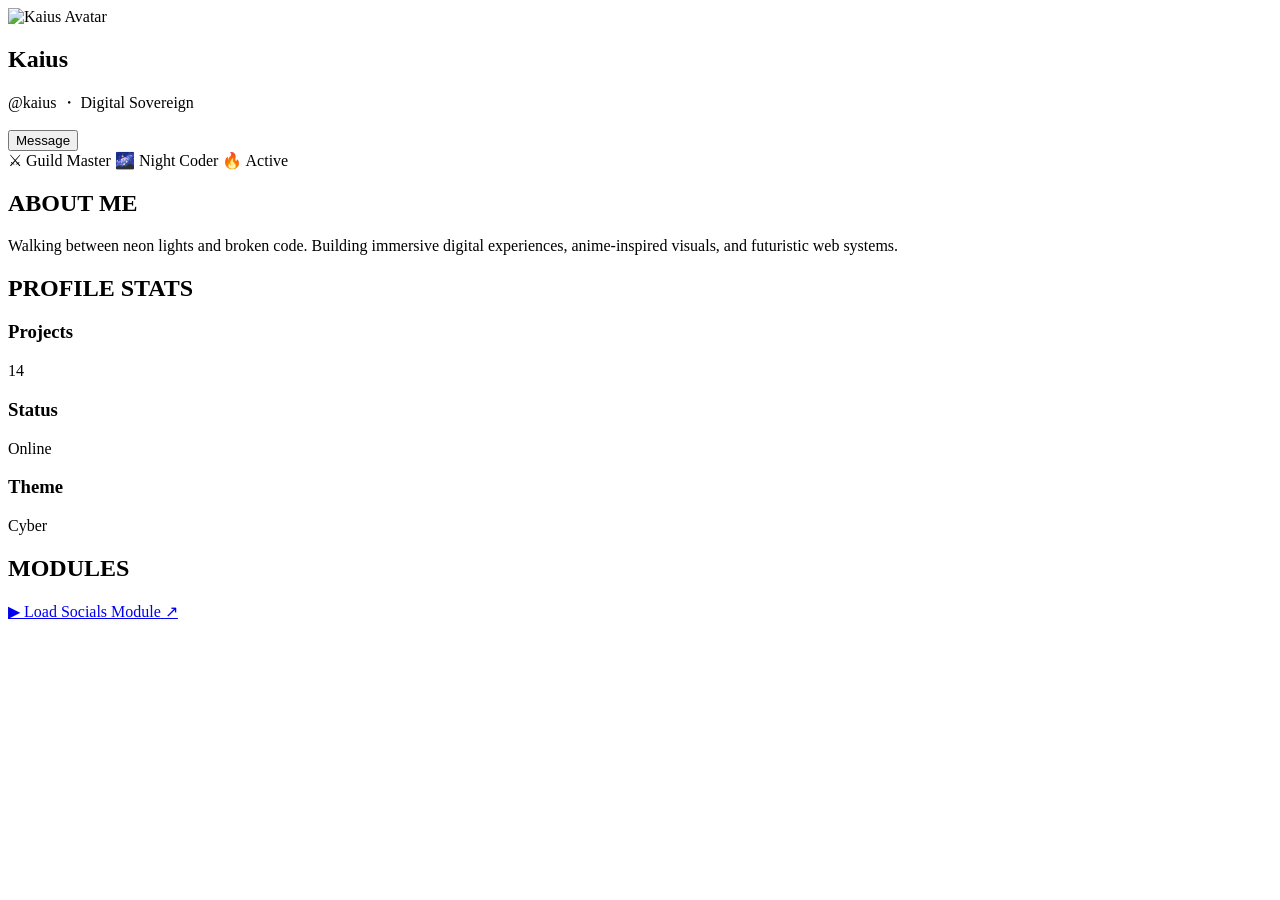
==== index.html @ c34b3765 "Update index.html" ====
<!DOCTYPE html>
    <section class="profile-wrapper">

      <div class="avatar-wrapper">
        <!-- Replace with your real Discord avatar -->
        <img src="https://cdn.discordapp.com/embed/avatars/0.png" alt="Kaius Avatar" class="avatar">
        <span class="status online"></span>
      </div>

      <div class="profile-content">

        <div class="top-section">
          <div>
            <h1>Kaius</h1>
            <p class="tag">@kaius ・ Digital Sovereign</p>
          </div>

          <button class="message-btn">Message</button>
        </div>

        <div class="badges">
          <span>⚔ Guild Master</span>
          <span>🌌 Night Coder</span>
          <span>🔥 Active</span>
        </div>

        <div class="divider"></div>

        <section>
          <h2>ABOUT ME</h2>
          <p class="description">
            Walking between neon lights and broken code. Building immersive digital experiences,
            anime-inspired visuals, and futuristic web systems.
          </p>
        </section>

        <section>
          <h2>PROFILE STATS</h2>

          <div class="stats-grid">
            <div class="stat-box">
              <h3>Projects</h3>
              <p>14</p>
            </div>

            <div class="stat-box">
              <h3>Status</h3>
              <p>Online</p>
            </div>

            <div class="stat-box">
              <h3>Theme</h3>
              <p>Cyber</p>
            </div>
          </div>
        </section>

        <section>
          <h2>MODULES</h2>

          <a href="cogs/socials/index.html" class="module-button">
            <span>▶ Load Socials Module</span>
            <span>↗</span>
          </a>
        </section>

      </div>

    </section>
  </main>

</body>
</html>
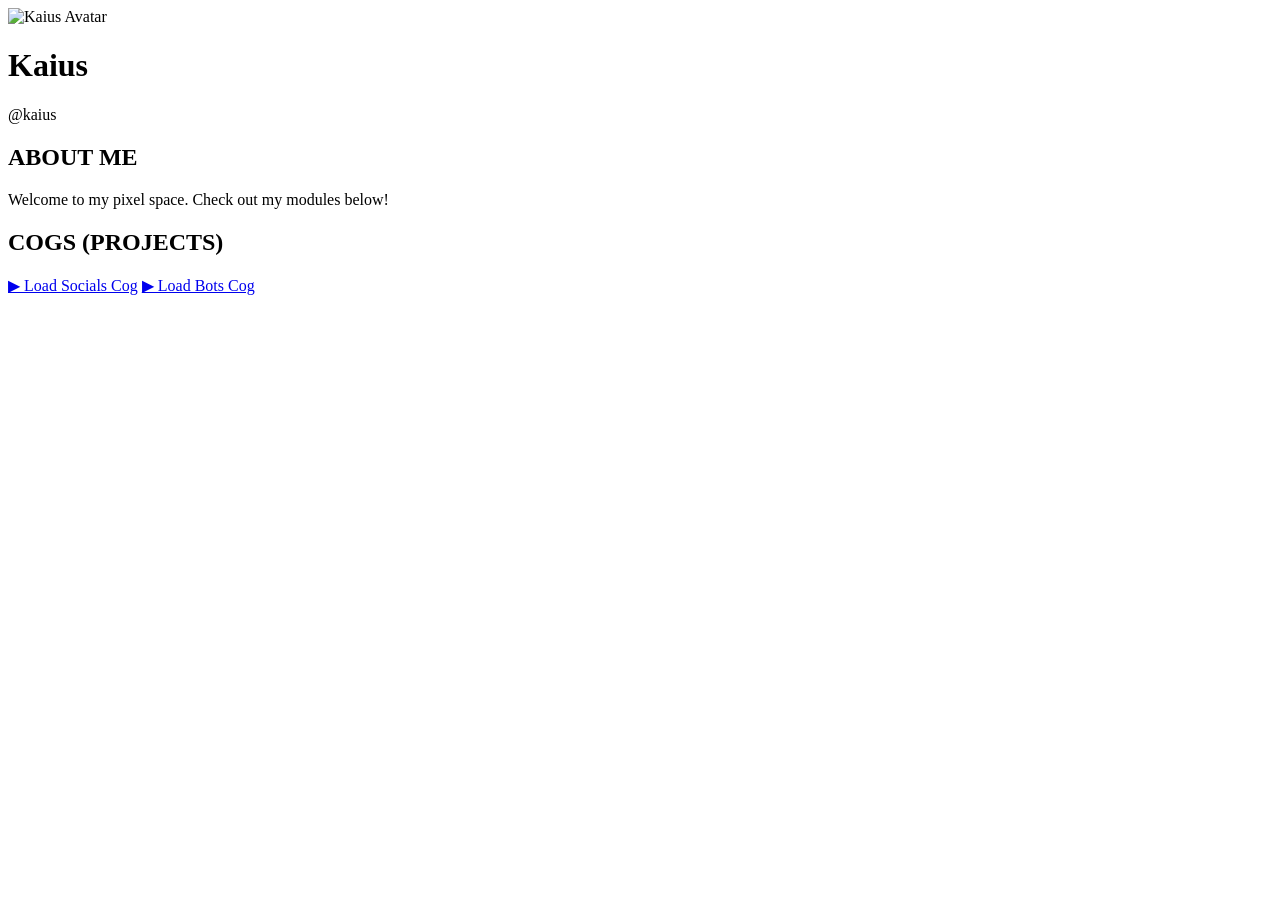
==== commit 269f5831: "Update index.html" ====
--- a/index.html
+++ b/index.html
@@ -1,73 +1,34 @@
 <!DOCTYPE html>
-    <section class="profile-wrapper">
-
-      <div class="avatar-wrapper">
-        <!-- Replace with your real Discord avatar -->
-        <img src="https://cdn.discordapp.com/embed/avatars/0.png" alt="Kaius Avatar" class="avatar">
-        <span class="status online"></span>
-      </div>
-
-      <div class="profile-content">
-
-        <div class="top-section">
-          <div>
-            <h1>Kaius</h1>
-            <p class="tag">@kaius ・ Digital Sovereign</p>
-          </div>
-
-          <button class="message-btn">Message</button>
+<html lang="en">
+<head>
+    <meta charset="UTF-8">
+    <meta name="viewport" content="width=device-width, initial-scale=1.0">
+    <title>Kaius | Profile</title>
+    <link rel="stylesheet" href="styles.css">
+    <!-- Pixel Font from Google Fonts -->
+    <link href="https://fonts.googleapis.com/css2?family=VT323&display=swap" rel="stylesheet">
+</head>
+<body>
+    <div class="discord-card">
+        <div class="banner"></div>
+        <div class="profile-section">
+            <div class="avatar-container">
+                <!-- Make sure your downloaded profile picture is named avatar.png and is in the same folder -->
+                <img src="avatar.png" alt="Kaius Avatar" class="avatar">
+                <div class="status"></div>
+            </div>
+            <div class="user-info">
+                <h1>Kaius</h1>
+                <p class="username">@kaius</p>
+                <div class="divider"></div>
+                <h2>ABOUT ME</h2>
+                <p>Welcome to my pixel space. Check out my modules below!</p>
+                
+                <h2>COGS (PROJECTS)</h2>
+                <a href="cogs/socials/index.html" class="cog-button" style="margin-bottom: 8px;">▶ Load Socials Cog</a>
+                <a href="cogs/bots/index.html" class="cog-button">▶ Load Bots Cog</a>
+            </div>
         </div>
-
-        <div class="badges">
-          <span>⚔ Guild Master</span>
-          <span>🌌 Night Coder</span>
-          <span>🔥 Active</span>
-        </div>
-
-        <div class="divider"></div>
-
-        <section>
-          <h2>ABOUT ME</h2>
-          <p class="description">
-            Walking between neon lights and broken code. Building immersive digital experiences,
-            anime-inspired visuals, and futuristic web systems.
-          </p>
-        </section>
-
-        <section>
-          <h2>PROFILE STATS</h2>
-
-          <div class="stats-grid">
-            <div class="stat-box">
-              <h3>Projects</h3>
-              <p>14</p>
-            </div>
-
-            <div class="stat-box">
-              <h3>Status</h3>
-              <p>Online</p>
-            </div>
-
-            <div class="stat-box">
-              <h3>Theme</h3>
-              <p>Cyber</p>
-            </div>
-          </div>
-        </section>
-
-        <section>
-          <h2>MODULES</h2>
-
-          <a href="cogs/socials/index.html" class="module-button">
-            <span>▶ Load Socials Module</span>
-            <span>↗</span>
-          </a>
-        </section>
-
-      </div>
-
-    </section>
-  </main>
-
+    </div>
 </body>
 </html>
--- a/styles.css
+++ b/styles.css
@@ -0,0 +1,74 @@
+:root {
+  border-color: rgba(124,92,255,0.4);
+}
+
+.stat-box h3 {
+  color: var(--muted);
+  font-size: 0.9rem;
+  margin-bottom: 8px;
+}
+
+.stat-box p {
+  font-size: 1.3rem;
+  font-weight: 700;
+}
+
+.module-button {
+  display: flex;
+  justify-content: space-between;
+  align-items: center;
+  text-decoration: none;
+  color: white;
+  background: linear-gradient(135deg, rgba(124,92,255,0.18), rgba(91,127,255,0.18));
+  border: 1px solid rgba(124,92,255,0.25);
+  padding: 18px 20px;
+  border-radius: 18px;
+  transition: 0.3s ease;
+  font-weight: 600;
+}
+
+.module-button:hover {
+  transform: translateY(-4px);
+  box-shadow: 0 0 30px rgba(124,92,255,0.35);
+}
+
+@keyframes fadeUp {
+  from {
+    opacity: 0;
+    transform: translateY(30px);
+  }
+
+  to {
+    opacity: 1;
+    transform: translateY(0);
+  }
+}
+
+@media (max-width: 700px) {
+
+  .banner {
+    height: 180px;
+  }
+
+  .avatar {
+    width: 120px;
+    height: 120px;
+  }
+
+  .profile-content {
+    padding-top: 70px;
+  }
+
+  h1 {
+    font-size: 2.2rem;
+  }
+
+  .profile-wrapper {
+    padding: 0 20px 25px;
+  }
+
+  .avatar-wrapper {
+    left: 20px;
+  }
+
+}
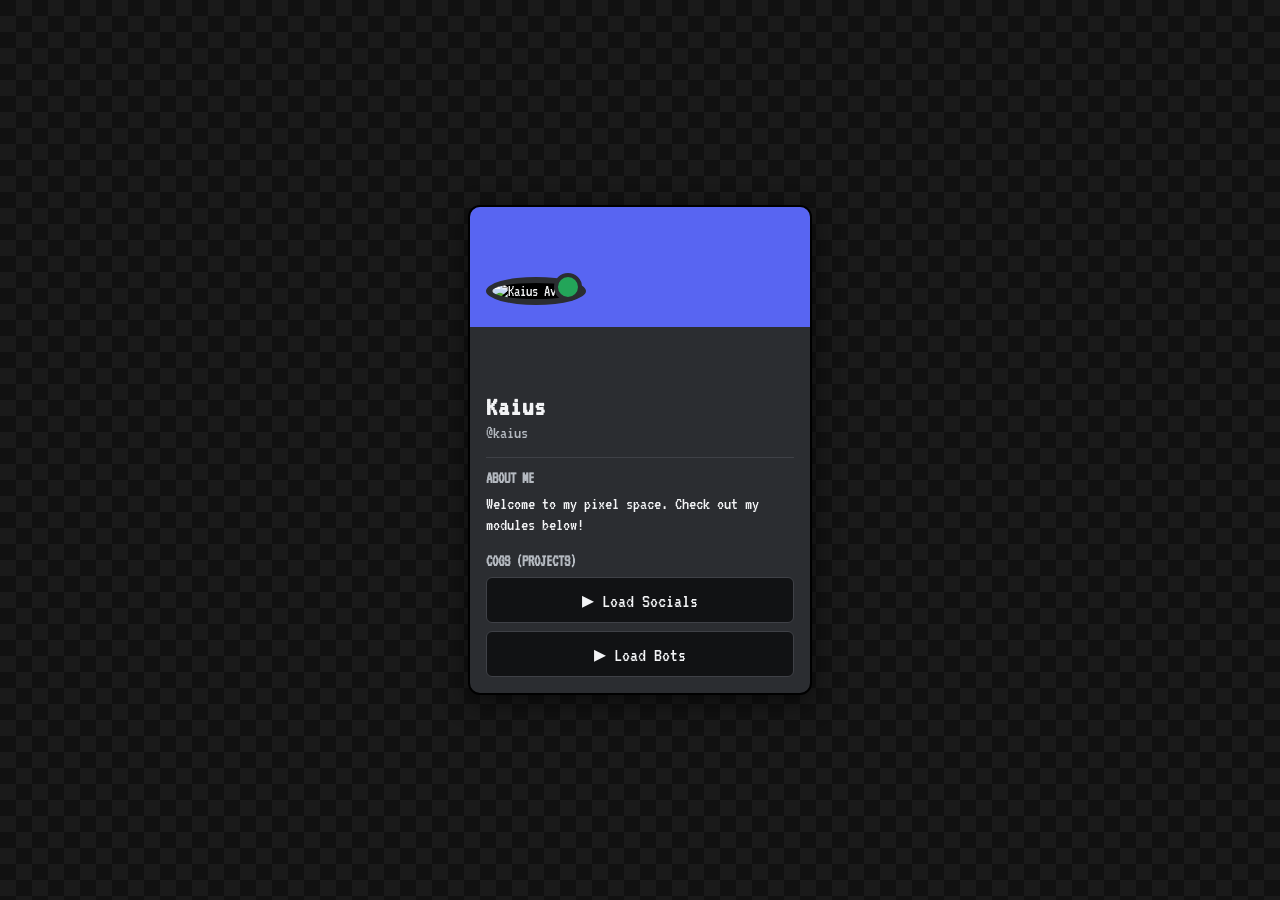
==== commit ca9299e8: "Update index.html" ====
--- a/index.html
+++ b/index.html
@@ -5,7 +5,6 @@
     <meta name="viewport" content="width=device-width, initial-scale=1.0">
     <title>Kaius | Profile</title>
     <link rel="stylesheet" href="styles.css">
-    <!-- Pixel Font from Google Fonts -->
     <link href="https://fonts.googleapis.com/css2?family=VT323&display=swap" rel="stylesheet">
 </head>
 <body>
@@ -13,7 +12,6 @@
         <div class="banner"></div>
         <div class="profile-section">
             <div class="avatar-container">
-                <!-- Make sure your downloaded profile picture is named avatar.png and is in the same folder -->
                 <img src="avatar.png" alt="Kaius Avatar" class="avatar">
                 <div class="status"></div>
             </div>
@@ -25,8 +23,8 @@
                 <p>Welcome to my pixel space. Check out my modules below!</p>
                 
                 <h2>COGS (PROJECTS)</h2>
-                <a href="cogs/socials/index.html" class="cog-button" style="margin-bottom: 8px;">▶ Load Socials Cog</a>
-                <a href="cogs/bots/index.html" class="cog-button">▶ Load Bots Cog</a>
+                <a href="cogs/social.html" class="cog-button" style="margin-bottom: 8px;">▶ Load Socials</a>
+                <a href="cogs/bots.html" class="cog-button">▶ Load Bots</a>
             </div>
         </div>
     </div>
--- a/styles.css
+++ b/styles.css
@@ -1,74 +1,125 @@
 :root {
-  border-color: rgba(124,92,255,0.4);
+    --bg-color: #111111;
+    --card-bg: #2b2d31;
+    --card-inner: #111214;
+    --text-main: #f2f3f5;
+    --text-muted: #b5bac1;
+    --accent: #5865F2;
 }
 
-.stat-box h3 {
-  color: var(--muted);
-  font-size: 0.9rem;
-  margin-bottom: 8px;
+body {
+    margin: 0;
+    min-height: 100vh;
+    display: flex;
+    justify-content: center;
+    align-items: center;
+    font-family: 'VT323', monospace;
+    color: var(--text-main);
+    
+    /* Pixel Checkerboard Background */
+    background-color: var(--bg-color);
+    background-image: 
+        linear-gradient(45deg, #1a1a1a 25%, transparent 25%, transparent 75%, #1a1a1a 75%, #1a1a1a),
+        linear-gradient(45deg, #1a1a1a 25%, transparent 25%, transparent 75%, #1a1a1a 75%, #1a1a1a);
+    background-size: 32px 32px;
+    background-position: 0 0, 16px 16px;
 }
 
-.stat-box p {
-  font-size: 1.3rem;
-  font-weight: 700;
+.discord-card {
+    width: 340px;
+    background-color: var(--card-bg);
+    border-radius: 12px;
+    overflow: hidden;
+    box-shadow: 0 8px 24px rgba(0, 0, 0, 0.5);
+    border: 2px solid #000;
 }
 
-.module-button {
-  display: flex;
-  justify-content: space-between;
-  align-items: center;
-  text-decoration: none;
-  color: white;
-  background: linear-gradient(135deg, rgba(124,92,255,0.18), rgba(91,127,255,0.18));
-  border: 1px solid rgba(124,92,255,0.25);
-  padding: 18px 20px;
-  border-radius: 18px;
-  transition: 0.3s ease;
-  font-weight: 600;
+.banner {
+    height: 120px;
+    background-color: var(--accent);
+    background-image: url('https://via.placeholder.com/340x120/5865F2/5865F2');
+    background-size: cover;
+    background-position: center;
 }
 
-.module-button:hover {
-  transform: translateY(-4px);
-  box-shadow: 0 0 30px rgba(124,92,255,0.35);
+.profile-section {
+    padding: 16px;
+    position: relative;
 }
 
-@keyframes fadeUp {
-  from {
-    opacity: 0;
-    transform: translateY(30px);
-  }
-
-  to {
-    opacity: 1;
-    transform: translateY(0);
-  }
+.avatar-container {
+    position: absolute;
+    top: -50px;
+    left: 16px;
 }
 
-@media (max-width: 700px) {
+.avatar {
+    width: 90px;
+    height: 90px;
+    border-radius: 50%;
+    border: 6px solid var(--card-bg);
+    background-color: #000;
+    object-fit: cover;
+}
 
-  .banner {
-    height: 180px;
-  }
+.status {
+    width: 20px;
+    height: 20px;
+    background-color: #23a559;
+    border-radius: 50%;
+    position: absolute;
+    bottom: 4px;
+    right: 4px;
+    border: 4px solid var(--card-bg);
+}
 
-  .avatar {
-    width: 120px;
-    height: 120px;
-  }
+.user-info {
+    margin-top: 50px;
+}
 
-  .profile-content {
-    padding-top: 70px;
-  }
+h1 {
+    margin: 0;
+    font-size: 28px;
+    letter-spacing: 1px;
+}
 
-  h1 {
-    font-size: 2.2rem;
-  }
+.username {
+    margin: 2px 0 12px 0;
+    color: var(--text-muted);
+    font-size: 18px;
+}
 
-  .profile-wrapper {
-    padding: 0 20px 25px;
-  }
+.divider {
+    height: 1px;
+    background-color: #3f4147;
+    margin: 12px 0;
+}
 
-  .avatar-wrapper {
-    left: 20px;
-  }
+h2 {
+    font-size: 16px;
+    color: var(--text-muted);
+    margin: 12px 0 8px 0;
+}
 
+p {
+    margin: 0 0 16px 0;
+    font-size: 18px;
+    line-height: 1.2;
 }
+
+.cog-button {
+    display: block;
+    background-color: var(--card-inner);
+    color: var(--text-main);
+    text-decoration: none;
+    padding: 10px;
+    border-radius: 6px;
+    text-align: center;
+    border: 1px solid #3f4147;
+    transition: background-color 0.2s;
+    font-size: 20px;
+}
+
+.cog-button:hover {
+    background-color: #3f4147;
+}
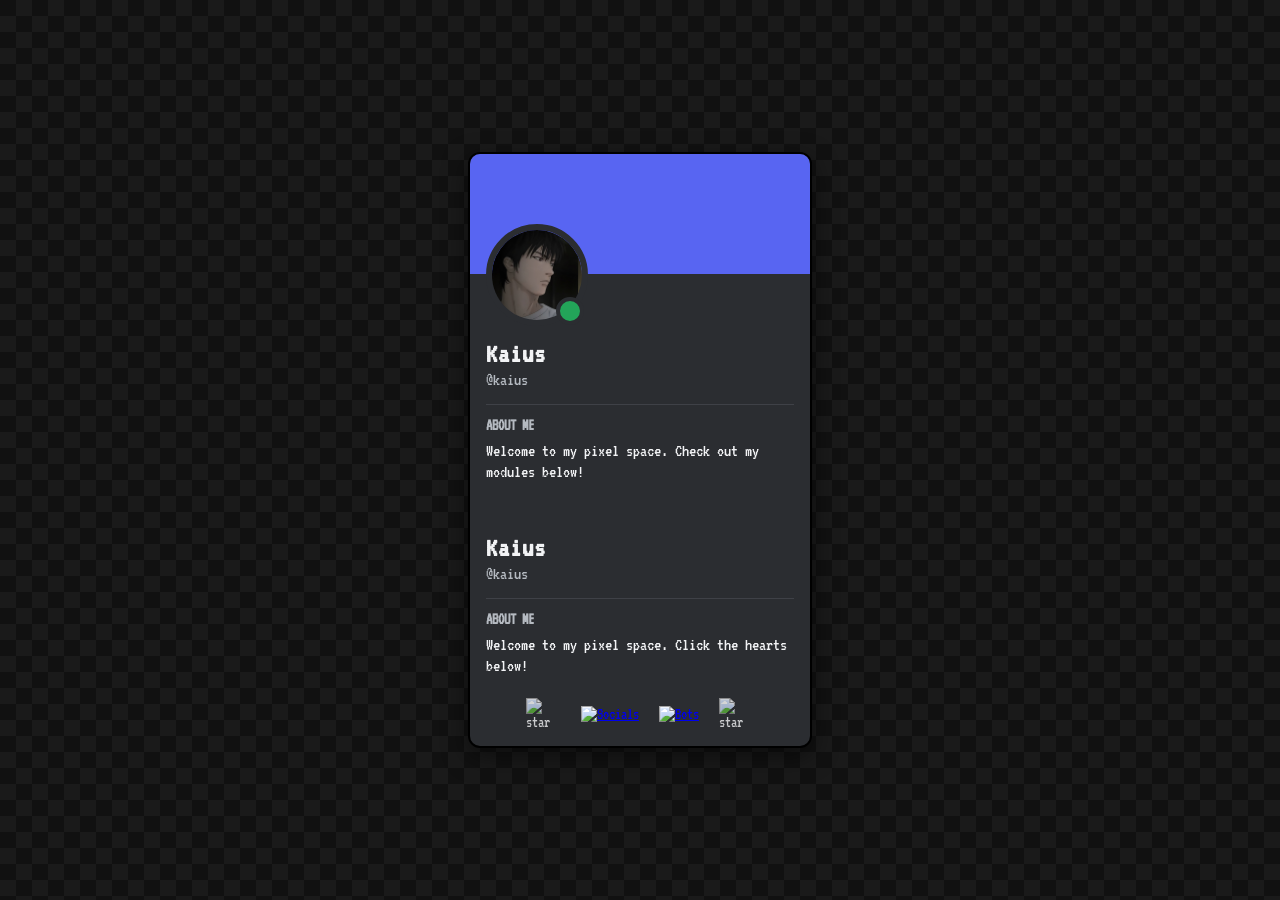
==== commit 011b0dd0: "Update index.html" ====
--- a/index.html
+++ b/index.html
@@ -22,9 +22,32 @@
                 <h2>ABOUT ME</h2>
                 <p>Welcome to my pixel space. Check out my modules below!</p>
                 
-                <h2>COGS (PROJECTS)</h2>
-                <a href="cogs/social.html" class="cog-button" style="margin-bottom: 8px;">▶ Load Socials</a>
-                <a href="cogs/bots.html" class="cog-button">▶ Load Bots</a>
+  <div class="user-info">
+                <h1>Kaius</h1>
+                <p class="username">@kaius</p>
+                <div class="divider"></div>
+                <h2>ABOUT ME</h2>
+                <p>Welcome to my pixel space. Click the hearts below!</p>
+                
+                <!-- THE NEW ICON ROW -->
+                <div class="cute-icon-row">
+                    <!-- Left Pixel Star Decoration -->
+                    <img src="https://upload.wikimedia.org/wikipedia/commons/thumb/1/18/Star_Icon_Pixel.png/120px-Star_Icon_Pixel.png" alt="star" class="deco-icon">
+                    
+                    <!-- Clickable Pixel Heart for Socials -->
+                    <a href="cogs/socials.html">
+                        <img src="https://upload.wikimedia.org/wikipedia/commons/thumb/c/c8/Pixel_heart.png/120px-Pixel_heart.png" alt="Socials" class="nav-icon" title="Load Socials">
+                    </a>
+                    
+                    <!-- Clickable Pixel Heart for Bots -->
+                    <a href="cogs/bots.html">
+                        <img src="https://upload.wikimedia.org/wikipedia/commons/thumb/c/c8/Pixel_heart.png/120px-Pixel_heart.png" alt="Bots" class="nav-icon" title="Load Bots">
+                    </a>
+                    
+                    <!-- Right Pixel Star Decoration -->
+                    <img src="https://upload.wikimedia.org/wikipedia/commons/thumb/1/18/Star_Icon_Pixel.png/120px-Star_Icon_Pixel.png" alt="star" class="deco-icon">
+                </div>
+
             </div>
         </div>
     </div>
--- a/styles.css
+++ b/styles.css
@@ -16,7 +16,6 @@
     font-family: 'VT323', monospace;
     color: var(--text-main);
     
-    /* Pixel Checkerboard Background */
     background-color: var(--bg-color);
     background-image: 
         linear-gradient(45deg, #1a1a1a 25%, transparent 25%, transparent 75%, #1a1a1a 75%, #1a1a1a),
@@ -123,3 +122,35 @@
 .cog-button:hover {
     background-color: #3f4147;
 }
+
+/* ========================================= */
+/*       CUTE ICON ROW STYLING               */
+/* ========================================= */
+
+.cute-icon-row {
+    display: flex;
+    justify-content: center;
+    align-items: center;
+    gap: 20px; 
+    margin-top: 20px;
+}
+
+.nav-icon {
+    width: 45px; 
+    height: auto;
+    transition: transform 0.2s ease-in-out;
+    cursor: pointer;
+    /* This removes the blue box that sometimes appears around image links */
+    outline: none; 
+}
+
+/* Cute bounce effect when hovering */
+.nav-icon:hover {
+    transform: scale(1.15) translateY(-5px);
+}
+
+.deco-icon {
+    width: 35px; 
+    height: auto;
+    opacity: 0.8;
+}
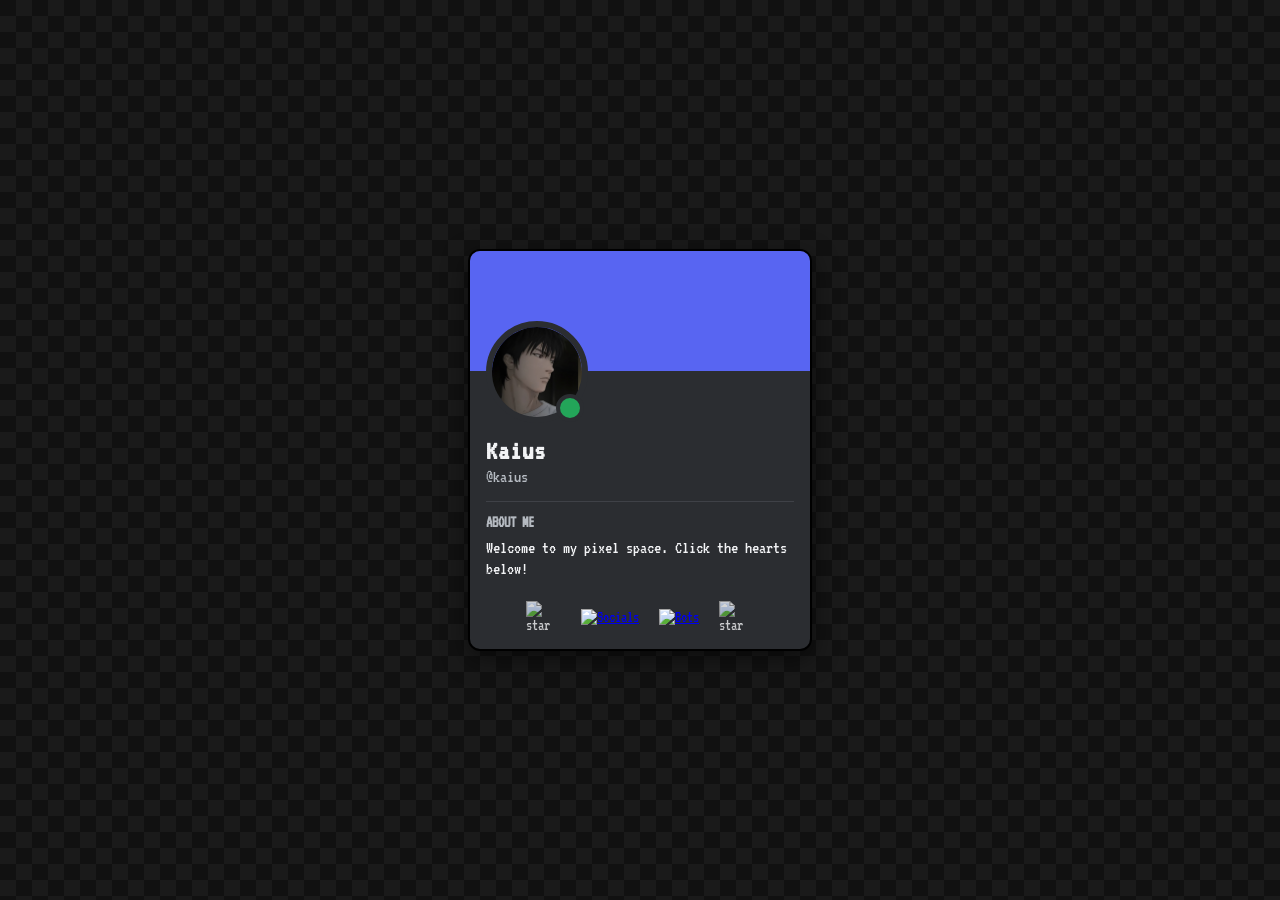
==== commit b11654a9: "Update index.html" ====
--- a/index.html
+++ b/index.html
@@ -12,6 +12,7 @@
         <div class="banner"></div>
         <div class="profile-section">
             <div class="avatar-container">
+                <!-- Make sure you have an avatar.png uploaded in your main folder! -->
                 <img src="avatar.png" alt="Kaius Avatar" class="avatar">
                 <div class="status"></div>
             </div>
@@ -20,16 +21,9 @@
                 <p class="username">@kaius</p>
                 <div class="divider"></div>
                 <h2>ABOUT ME</h2>
-                <p>Welcome to my pixel space. Check out my modules below!</p>
-                
-  <div class="user-info">
-                <h1>Kaius</h1>
-                <p class="username">@kaius</p>
-                <div class="divider"></div>
-                <h2>ABOUT ME</h2>
                 <p>Welcome to my pixel space. Click the hearts below!</p>
                 
-                <!-- THE NEW ICON ROW -->
+                <!-- THE CUTE ICON ROW -->
                 <div class="cute-icon-row">
                     <!-- Left Pixel Star Decoration -->
                     <img src="https://upload.wikimedia.org/wikipedia/commons/thumb/1/18/Star_Icon_Pixel.png/120px-Star_Icon_Pixel.png" alt="star" class="deco-icon">
@@ -47,7 +41,6 @@
                     <!-- Right Pixel Star Decoration -->
                     <img src="https://upload.wikimedia.org/wikipedia/commons/thumb/1/18/Star_Icon_Pixel.png/120px-Star_Icon_Pixel.png" alt="star" class="deco-icon">
                 </div>
-
             </div>
         </div>
     </div>
